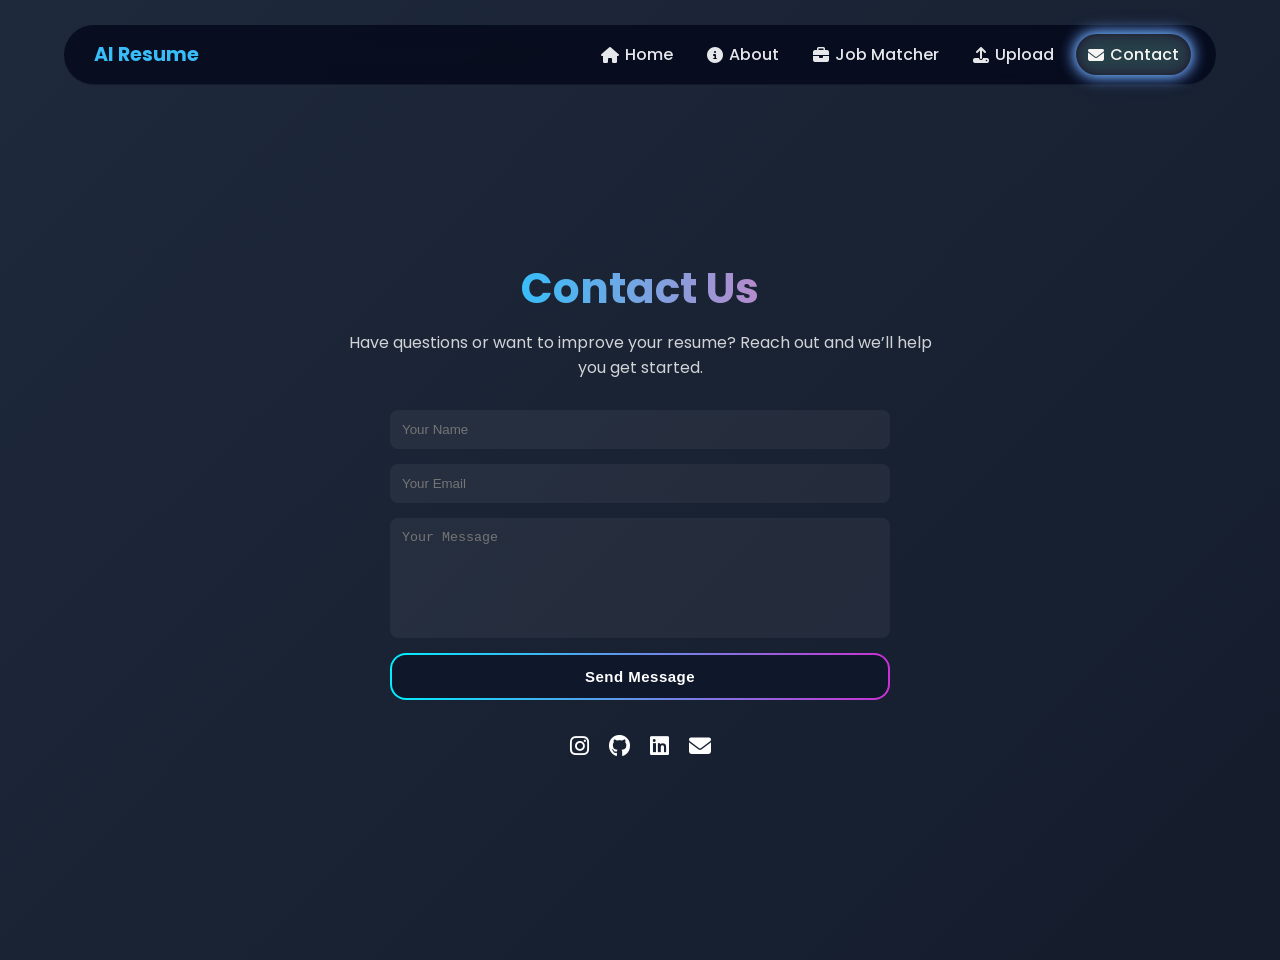
==== contact.html @ 56fcc56f "Rohit Meena" ====
<!DOCTYPE html>
<html lang="en">
<head>
  <meta charset="UTF-8">
  <meta name="viewport" content="width=device-width, initial-scale=1.0">
  <title>Contact - AI Resume Analyzer</title>
 <link rel="stylesheet" href="style.css">

  <!-- Poppins Font -->
  <link href="https://fonts.googleapis.com/css2?family=Poppins:wght@300;400;600&display=swap" rel="stylesheet">

  <!-- socialss -->
  <link rel="stylesheet" href="https://cdnjs.cloudflare.com/ajax/libs/font-awesome/6.5.0/css/all.min.css">

  <style>
    * {
      margin: 0;
      padding: 0;
      box-sizing: border-box;
    }
/* 
    body {
      font-family: 'Poppins', sans-serif;
      color: #fff;

    
      background: linear-gradient(-45deg, #020617, #0f172a, #111827, #1e293b);
      background-size: 400% 400%;
      animation: bgMove 12s ease infinite;
    }

    @keyframes bgMove {
      0% { background-position: 0% 50%; }
      50% { background-position: 100% 50%; }
      100% { background-position: 0% 50%; }
    } */

    /* 📩 Contact Section */
    .contact {
      min-height: 100vh;
      display: flex;
      flex-direction: column;
      justify-content: center;
      align-items: center;
      padding: 100px 20px;
      text-align: center;
    }

   .contact h1 {
  font-size: 42px;
  margin-bottom: 10px;

  /* 🎨 Gradient Colors */
  background: linear-gradient(270deg, #38bdf8, #818cf8, #22c55e, #f472b6, #38bdf8);
  background-size: 600% 600%;

  -webkit-background-clip: text;
  -webkit-text-fill-color: transparent;

  /* ✨ Animation */
  animation: movingGradient 6s ease infinite;
}
@keyframes movingGradient {
  0% {
    background-position: 0% 50%;
  }
  50% {
    background-position: 100% 50%;
  }
  100% {
    background-position: 0% 50%;
  }
}

    .contact p {
      max-width: 600px;
      margin-bottom: 30px;
      opacity: 0.8;
      animation: fadeUp 1.3s ease;
    }

    /* 🧾 Form */
    .contact-form {
      width: 100%;
      max-width: 500px;
      display: flex;
      flex-direction: column;
      gap: 15px;

      animation: fadeUp 1.6s ease;
    }

    .contact-form input,
    .contact-form textarea {
      padding: 12px;
      border-radius: 8px;
      border: none;
      outline: none;

      background: rgba(255,255,255,0.05);
      color: #fff;
    }

    .contact-form textarea {
      resize: none;
      height: 120px;
    }

    /* Button */
    /* =========================
   CONTACT BUTTON
========================= */

.contact-form button{

  position:relative;

  width:100%;

  padding:15px 22px;

  border:none;

  cursor:pointer;

  overflow:hidden;

  font-size:15px;
  font-weight:600;
  letter-spacing:0.5px;

  color:white;

  border-radius:16px;

  background:#0f172a;

  transition:0.35s ease;

  z-index:1;
}

/* =========================
   MOVING RGB BORDER
========================= */

.contact-form button::before{

  content:"";

  position:absolute;

  inset:-3px;

  border-radius:18px;

  background:
  linear-gradient(
    270deg,
    #00f0ff,
    #3b82f6,
    #8b5cf6,
    #ff00c8,
    #00f0ff
  );

  background-size:500% 500%;

  animation:borderMove 5s linear infinite;

  z-index:-3;

  /* RGB GLOW USING BOX SHADOW */
  box-shadow:
  0 0 12px #00f0ff,
  0 0 22px #3b82f6,
  0 0 32px #8b5cf6,
  0 0 42px #ff00c8;
}

/* INNER DARK LAYER */

.contact-form button::after{

  content:"";

  position:absolute;

  inset:2px;

  border-radius:14px;

  background:#0f172a;

  z-index:-1;
}

/* =========================
   HOVER
========================= */

.contact-form button:hover{

  transform:
  translateY(-4px)
  scale(1.02);

  /* EXTRA RGB GLOW */
  box-shadow:
  0 0 18px rgba(0,240,255,0.45),
  0 0 32px rgba(59,130,246,0.35),
  0 0 48px rgba(139,92,246,0.28),
  0 0 65px rgba(255,0,200,0.20);
}

/* CLICK */

.contact-form button:active{

  transform:scale(0.98);
}

/* =========================
   RGB MOVEMENT
========================= */

@keyframes borderMove{

  0%{
    background-position:0% 50%;
  }

  50%{
    background-position:100% 50%;
  }

  100%{
    background-position:0% 50%;
  }
}

    .contact-form button:hover {
      transform: scale(1.05);
    }

    /* 🌐 Social socialss */
    .socials {
      margin-top: 30px;
      display: flex;
      gap: 20px;
    }

    .socials a {
      font-size: 22px;
      color: #fff;
      transition: 0.3s;
    }

    /* .socials a:hover {
      color: #38bdf8;
      transform: scale(1.2);
    } */
.socials a:nth-child(1):hover i{

  transform:scale(1.2);

  background:linear-gradient(
    270deg,
    #f9ce34,
    #ee2a7b,
    #6228d7,
    #f9ce34
  );

  background-size:600% 600%;

  -webkit-background-clip:text;
  -webkit-text-fill-color:transparent;

  animation:instaMove 3s ease infinite;

  filter:drop-shadow(0 0 10px rgba(238,42,123,0.6));
}

/* MOVING COLOR */

@keyframes instaMove{

  0%{
    background-position:0% 50%;
  }

  50%{
    background-position:100% 50%;
  }

  100%{
    background-position:0% 50%;
  }
}
.socials a:nth-child(2):hover i{

  transform:scale(1.2);

  background:linear-gradient(
    270deg,
    #06b6d4,
    #3b82f6,
    #8b5cf6,
    #06b6d4
  );

  background-size:600% 600%;

  -webkit-background-clip:text;
  -webkit-text-fill-color:transparent;

  animation:githubFlow 3s ease infinite;

  filter:drop-shadow(0 0 12px rgba(59,130,246,0.7));
}

/* MOVING COLOR */

@keyframes githubFlow{

  0%{
    background-position:0% 50%;
  }

  50%{
    background-position:100% 50%;
  }

  100%{
    background-position:0% 50%;
  }
}
.socials a:nth-child(3):hover i{

  transform:scale(1.2);

  background:linear-gradient(
    270deg,
    #0ea5e9,
    #2563eb,
    #38bdf8,
    #0ea5e9
  );

  background-size:600% 600%;

  -webkit-background-clip:text;
  -webkit-text-fill-color:transparent;

  animation:linkedinFlow 3s ease infinite;

  filter:drop-shadow(0 0 12px rgba(37,99,235,0.7));
}

/* MOVING COLOR */

@keyframes linkedinFlow{

  0%{
    background-position:0% 50%;
  }

  50%{
    background-position:100% 50%;
  }

  100%{
    background-position:0% 50%;
  }
}
.socials a:nth-child(4):hover i{

  transform:scale(1.2);

  background:linear-gradient(
    270deg,
    #ea4335,
    #fbbc05,
    #34a853,
    #4285f4,
    #ea4335
  );

  background-size:700% 700%;

  -webkit-background-clip:text;
  -webkit-text-fill-color:transparent;

  animation:gmailFlow 3s ease infinite;

  filter:drop-shadow(0 0 12px rgba(234,67,53,0.7));
}

/* MOVING COLOR */

@keyframes gmailFlow{

  0%{
    background-position:0% 50%;
  }

  50%{
    background-position:100% 50%;
  }

  100%{
    background-position:0% 50%;
  }
}

     
    /* ✨ Animations */
    @keyframes fadeUp {
      from {
        opacity: 0;
        transform: translateY(30px);
      }
      to {
        opacity: 1;
        transform: translateY(0);
      }
    }

    /* 📱 Responsive */
    @media (max-width: 768px) {
      .contact h1 {
        font-size: 30px;
      }

      .contact p {
        font-size: 14px;
      }
    }

  </style>
</head>

<body>
<nav class="navbar"> 
  <div class="logo">
    <!-- <i class="fa-solid fa-robot"></i>--> AI Resume 
  </div>

  <ul class="nav-links">
    <li><a href="home.html"><i class="fa-solid fa-house"></i> Home</a></li>
    <li><a href="about.html" ><i class="fa-solid fa-circle-info"></i> About</a></li>

    <!-- ✅ NEW JOB MATCHER OPTION -->
    <li><a href="jobmatcher.html"><i class="fa-solid fa-briefcase"></i> Job Matcher</a></li>

    <li><a href="upload.html"><i class="fa-solid fa-upload"></i> Upload</a></li>
    <li><a href="contact.html"class="active"><i class="fa-solid fa-envelope"></i> Contact</a></li>
  </ul>

  <div class="menu-toggle" onclick="toggleMenu()">☰</div>
</nav>
<!-- 🔥 Keep your navbar here -->

<section class="contact">
  <h1>Contact Us</h1>
  <p>Have questions or want to improve your resume? Reach out and we’ll help you get started.</p>

  <form class="contact-form">
    <input type="text" placeholder="Your Name" required>
    <input type="email" placeholder="Your Email" required>
    <textarea placeholder="Your Message"></textarea>
    <button type="submit">Send Message</button>
  </form>

  <!-- Social Links -->
  <div class="socials">
    <a href="#"><i class="fa-brands fa-instagram"></i></a>
    <a href="#"><i class="fa-brands fa-github"></i></a>
    <a href="#"><i class="fa-brands fa-linkedin"></i></a>
    <a href="#"><i class="fa-solid fa-envelope"></i></a>
  </div>
</section>

</body>
</html>
---- style.css ----
@import url('https://fonts.googleapis.com/css2?family=Poppins:wght@400;600;700&display=swap');
 /* Icons */
 @import url('https://cdnjs.cloudflare.com/ajax/libs/font-awesome/6.5.0/css/all.min.css');

 * {
      margin: 0;
      padding: 0;
      box-sizing: border-box;
    }

    /* body {
      font-family: 'Poppins', sans-serif;
      color: #e5e7eb;
      background: linear-gradient(-45deg, #0f172a, #111827, #020617, #1e293b);
      background-size: 400% 400%;
      animation: gradientMove 12s ease infinite;
    }

    @keyframes gradientMove {
      0% { background-position: 0% 50%; }
      50% { background-position: 100% 50%; }
      100% { background-position: 0% 50%; }
    } */
     body {
      font-family: 'Poppins', sans-serif;
      color: #fff;

      /* 🌌 Animated Background */
      background: linear-gradient(-45deg, #020617, #0f172a, #111827, #1e293b);
      background-size: 400% 400%;
      animation: bgMove 12s ease infinite;
    }

    @keyframes bgMove {
      0% { background-position: 0% 50%; }
      50% { background-position: 100% 50%; }
      100% { background-position: 0% 50%; }
    }

  /* 🔥 Navbar */
.navbar {
  position: sticky;
  top: 25px;
    padding: 0px 10px ;

  z-index: 1100;
left: 5%;
  display: flex;
  justify-content: space-between;
  align-items: center;
 width: 90%;
  height: 60px;
  /* padding: 15px 25px; */

  background:rgba(2,6,23,0.75);
  backdrop-filter: blur(10px);
  border-bottom:1px solid rgba(255,255,255,0.05);

  border-radius: 40PX ;
  animation: fadeSlide 1.5s ease;
}
nav-links a::after{
  content:"";

  position:absolute;

  left:0;
  bottom:-6px;

  width:0%;
  height:2px;

  background:#38bdf8;

  transition:0.3s;
}

.nav-links a:hover::after,
.nav-links a.active::after{
  width:100%;
}
/* Logo */
.logo {
  font-size: 1.2rem;
  font-weight: 700;
  color: #38bdf8;
  padding-left: 20px;
}

/* .logo i {
  margin-right: 8px;
} */

/* Links */
.nav-links {
  list-style: none;
  display: flex;
  gap: 10px;
  padding-right: 15px;
}

.nav-links a {
  text-decoration: none;
  color: #e5e7eb;
  font-weight: 500;

  padding: 8px 12px;
  border-radius: 8px;

  display: flex;
  align-items: center;
  gap: 6px;
transition: all 0.7s ease;
  /* transition: all 0.3s ease; */
  position: relative;
}

/* ✨ Hover Pop Effect */
.nav-links a:hover {
  color: #f5fcff;
  transform: translateY(-6px) scale(1.05);
  background: rgba(30, 30, 30, 0.396);
  border-radius: 50px;
  /* filter: drop-shadow(0 0 10px #8a5cff) drop-shadow(0 0 20px #8a5cff); */
}

/* 🔥 Active */
/* .nav-links .active {
  color: #fb1f1f;
} */
.nav-links a.active {
  color: #f7f4f4;
  background: rgba(18, 12, 12, 0.745);
  border-radius: 50px;
  filter: drop-shadow(0 0 8px #5cfffa) drop-shadow(0 0 5px #7d5cff);
}
/* Glow */
.nav-links a:hover::after {
  content: "";
  position: absolute;
  inset: 0;
  border-radius: 40px;
  box-shadow: 0 0 8px #5cfffa,
  0 0 5px #7d5cff;
  z-index: -1;
}

/* Mobile Menu */
.menu-toggle {
  display: none;
  font-size: 1.5rem;
  cursor: pointer;
}

/* 📱 Responsive */
@media (max-width: 768px) {
  .nav-links {
    position: absolute;
    top: 60px;
    right: 0;

    background: rgba(15, 23, 42, 0.95);
    width: 200px;
    flex-direction: column;
    text-align: center;

    display: none;
    padding: 20px;
    border-radius: 10px;
  }

  .nav-links.show {
    display: flex;
  }

  .menu-toggle {
    display: block;
  }
}
.contact {
  /* padding: 80px 50px;
    text-align: center;
    font-style: none; */
  min-height: 100vh;
  display: flex;
  flex-direction: column;
  justify-content: center;
  align-items: center;
  text-align: center;
  padding: 100px 20px;
  color: #fff;
  animation: fadeIn 2s ease;

}

@keyframes fadeIn {
  from {
    opacity: 0;
    transform: translateY(20px);
  }

  to {
    opacity: 1;
    transform: translateY(0);
  }
}

.contact h2 {
  font-size: 44px;
  font-weight: 700;
  margin-top: 75px;
  margin-bottom: 25px;
  background: linear-gradient(270deg, #ff00ff, #8a2be2, #00ffff, #ff00ff);
  background-size: 600% 600%;
  -webkit-background-clip: text;
  -webkit-text-fill-color: transparent;
  animation: textGradient 6s ease infinite;
}

@keyframes textGradient {
  0% {
    background-position: 0% 50%;
  }

  50% {
    background-position: 100% 50%;
  }

  100% {
    background-position: 0% 50%;
  }
}
.para p {
  font-size: 18px;
  max-width: 700px;
  line-height: 1.6;
  color: rgba(255, 255, 255, 0.85);
  margin-bottom: 50px;
}

.para p {
  filter: drop-shadow(0 0 20px #8a5cff) drop-shadow(0 0 50px #8a5cff);
}

/* ===== SOCIAL conta.icon  for about ===== */
.icon {
  display: flex;
  justify-content: center;
  align-items: center;
  gap: 22px;
  margin-top: 25px;

}

.icon img {
  width: 32px;
  /* perfect footer size */
  height: 32px;
  border-radius: 8px;
  /* soft corners */
  transition: all 0.3s ease;
  opacity: 0.95;
}

/* Hover Glow: matches the app color, not neon */
.icon a:nth-child(1):hover img {
  /* Instagram */
  box-shadow: 0 0 12px #e1306c;
}

.icon a:nth-child(2):hover img {
  /* GitHub */
  box-shadow: 0 0 12px #ffffff;
}

.icon a:nth-child(3):hover img {
  /* LinkedIn */
  box-shadow: 0 0 12px #0077b5;
}

.icon a:nth-child(4):hover img {
  /* Gmail */
  box-shadow: 0 0 12px #d93025;
}

/* Slight Zoom on Hover */
.icon a img:hover {
  transform: scale(1.15);
  opacity: 1;
}
/* =========================
   📱 Mobile (≤480px)
========================= */
@media (max-width: 480px) {

  .contact {
    padding: 80px 15px;
  }

  .contact h2 {
    font-size: 28px;
    margin-top: 40px;
  }

  .para p {
    font-size: 14px;
    max-width: 100%;
    padding: 0 10px;
  }

  .icon {
    gap: 15px;
    flex-wrap: wrap;
  }

  .icon img {
    width: 26px;
    height: 26px;
  }

  /* Navbar */
  .navbar {
    padding: 10px 15px;
  }

  .logo {
    font-size: 1rem;
  }
}


/* =========================
   📲 Tablet (481px - 768px)
========================= */
@media (min-width: 481px) and (max-width: 768px) {

  .contact {
    padding: 90px 25px;
  }

  .contact h2 {
    font-size: 34px;
  }

  .para p {
    font-size: 16px;
    max-width: 600px;
  }

  .icon {
    gap: 18px;
  }

  .icon img {
    width: 28px;
    height: 28px;
  }

  .navbar {
    padding: 12px 20px;
  }
}


/* =========================
   💻 Small Laptop (769px - 1024px)
========================= */
@media (min-width: 769px) and (max-width: 1024px) {

  .contact {
    padding: 100px 40px;
  }

  .contact h2 {
    font-size: 38px;
  }

  .para p {
    font-size: 17px;
    max-width: 650px;
  }

  .icon img {
    width: 30px;
    height: 30px;
  }
}


/* =========================
   🖥️ Large Screens (≥1025px)
========================= */
@media (min-width: 1025px) {

  .contact {
    padding: 120px 60px;
  }

  .contact h2 {
    font-size: 44px;
  }

  .para p {
    font-size: 18px;
    max-width: 700px;
  }

  .icon img {
    width: 32px;
    height: 32px;
  }
}
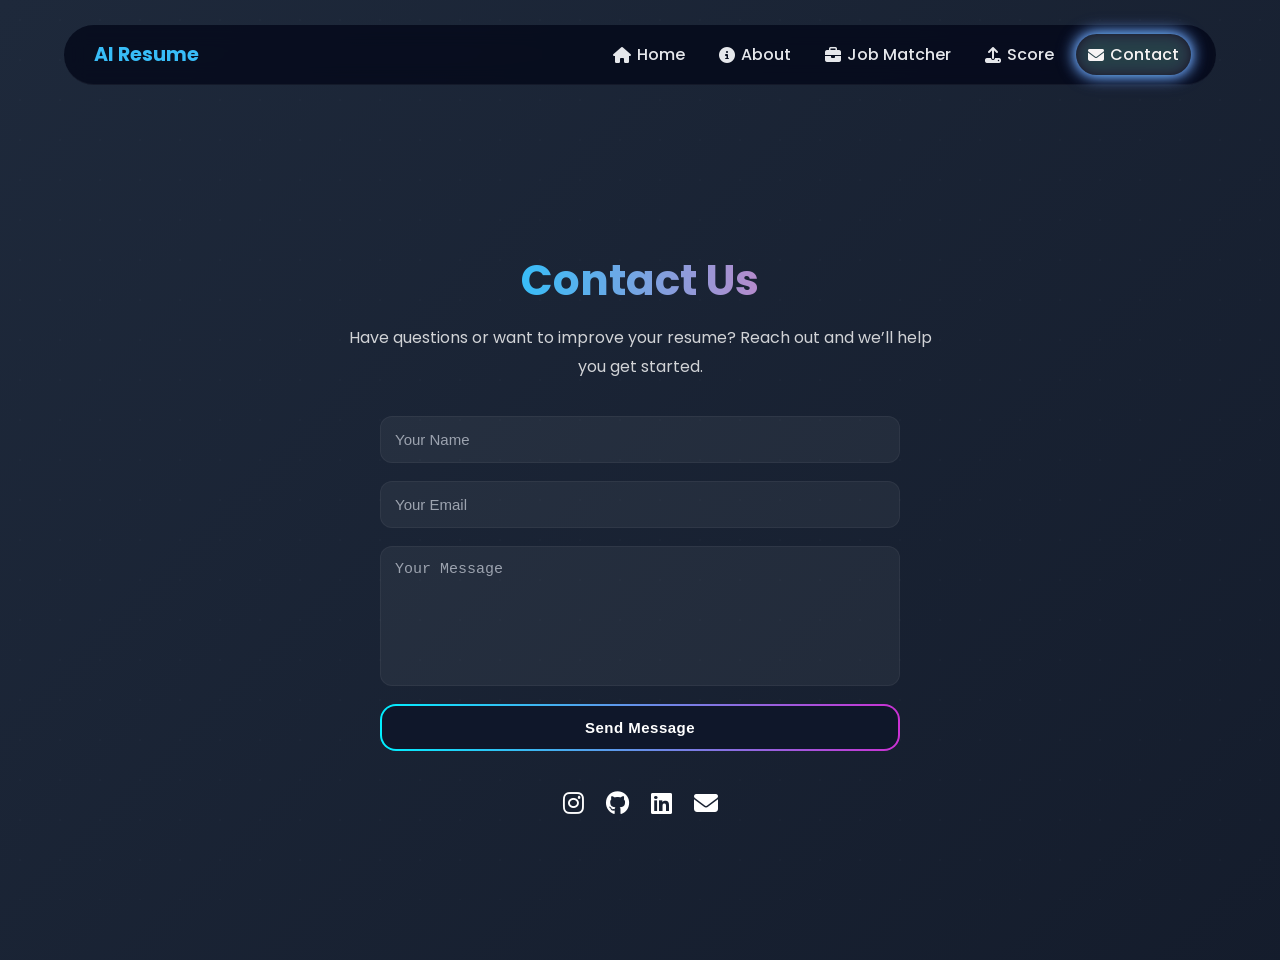
==== commit a2d2fb78: "contact.html" ====
--- a/contact.html
+++ b/contact.html
@@ -1,114 +1,265 @@
 <!DOCTYPE html>
 <html lang="en">
 <head>
-  <meta charset="UTF-8">
-  <meta name="viewport" content="width=device-width, initial-scale=1.0">
-  <title>Contact - AI Resume Analyzer</title>
- <link rel="stylesheet" href="style.css">
-
-  <!-- Poppins Font -->
-  <link href="https://fonts.googleapis.com/css2?family=Poppins:wght@300;400;600&display=swap" rel="stylesheet">
-
-  <!-- socialss -->
-  <link rel="stylesheet" href="https://cdnjs.cloudflare.com/ajax/libs/font-awesome/6.5.0/css/all.min.css">
-
-  <style>
-    * {
-      margin: 0;
-      padding: 0;
-      box-sizing: border-box;
-    }
-/* 
-    body {
-      font-family: 'Poppins', sans-serif;
-      color: #fff;
-
-    
-      background: linear-gradient(-45deg, #020617, #0f172a, #111827, #1e293b);
-      background-size: 400% 400%;
-      animation: bgMove 12s ease infinite;
-    }
-
-    @keyframes bgMove {
-      0% { background-position: 0% 50%; }
-      50% { background-position: 100% 50%; }
-      100% { background-position: 0% 50%; }
-    } */
-
-    /* 📩 Contact Section */
-    .contact {
-      min-height: 100vh;
-      display: flex;
-      flex-direction: column;
-      justify-content: center;
-      align-items: center;
-      padding: 100px 20px;
-      text-align: center;
-    }
-
-   .contact h1 {
-  font-size: 42px;
-  margin-bottom: 10px;
-
-  /* 🎨 Gradient Colors */
-  background: linear-gradient(270deg, #38bdf8, #818cf8, #22c55e, #f472b6, #38bdf8);
-  background-size: 600% 600%;
-
-  -webkit-background-clip: text;
-  -webkit-text-fill-color: transparent;
-
-  /* ✨ Animation */
-  animation: movingGradient 6s ease infinite;
-}
-@keyframes movingGradient {
-  0% {
-    background-position: 0% 50%;
-  }
-  50% {
-    background-position: 100% 50%;
-  }
-  100% {
-    background-position: 0% 50%;
-  }
-}
-
-    .contact p {
-      max-width: 600px;
-      margin-bottom: 30px;
-      opacity: 0.8;
-      animation: fadeUp 1.3s ease;
-    }
-
-    /* 🧾 Form */
-    .contact-form {
-      width: 100%;
-      max-width: 500px;
-      display: flex;
-      flex-direction: column;
-      gap: 15px;
-
-      animation: fadeUp 1.6s ease;
-    }
-
-    .contact-form input,
-    .contact-form textarea {
-      padding: 12px;
-      border-radius: 8px;
-      border: none;
-      outline: none;
-
-      background: rgba(255,255,255,0.05);
-      color: #fff;
-    }
-
-    .contact-form textarea {
-      resize: none;
-      height: 120px;
-    }
-
-    /* Button */
-    /* =========================
-   CONTACT BUTTON
+
+<meta charset="UTF-8">
+
+<meta name="viewport" content="width=device-width, initial-scale=1.0">
+
+<title>Contact - AI Resume Analyzer</title>
+
+<link rel="stylesheet" href="style.css">
+
+<!-- FONT -->
+
+<link href="https://fonts.googleapis.com/css2?family=Poppins:wght@300;400;600&display=swap" rel="stylesheet">
+
+<!-- ICONS -->
+
+<link rel="stylesheet" href="https://cdnjs.cloudflare.com/ajax/libs/font-awesome/6.5.0/css/all.min.css">
+
+<style>
+
+/* =========================
+   RESET
+========================= */
+
+*{
+  margin:0;
+  padding:0;
+  box-sizing:border-box;
+}
+
+/* =========================
+   BODY
+========================= */
+
+body{
+
+  font-family:'Poppins',sans-serif;
+
+  color:#fff;
+
+  overflow-x:hidden;
+
+  background:
+  linear-gradient(
+    -45deg,
+    #020617,
+    #0f172a,
+    #111827,
+    #1e293b
+  );
+
+  background-size:400% 400%;
+
+  animation:bgMove 12s ease infinite;
+}
+
+@keyframes bgMove{
+
+  0%{
+    background-position:0% 50%;
+  }
+
+  50%{
+    background-position:100% 50%;
+  }
+
+  100%{
+    background-position:0% 50%;
+  }
+}
+
+/* =========================
+   DOTS
+========================= */
+
+body::before{
+
+  content:"";
+
+  position:fixed;
+  inset:0;
+
+  background-image:
+  radial-gradient(
+    rgba(255,255,255,0.10) 1px,
+    transparent 1px
+  );
+
+  background-size:40px 40px;
+
+  opacity:0.16;
+
+  z-index:-5;
+}
+
+/* =========================
+   MOBILE MENU
+========================= */
+
+.menu-toggle{
+
+  display:none;
+
+  font-size:28px;
+
+  cursor:pointer;
+}
+
+/* =========================
+   CONTACT SECTION
+========================= */
+
+.contact{
+
+  min-height:100vh;
+
+  display:flex;
+
+  flex-direction:column;
+
+  justify-content:center;
+
+  align-items:center;
+
+  padding:120px 20px 70px;
+
+  text-align:center;
+}
+
+/* =========================
+   HEADING
+========================= */
+
+.contact h1{
+
+  font-size:42px;
+
+  margin-bottom:12px;
+
+  background:
+  linear-gradient(
+    270deg,
+    #38bdf8,
+    #818cf8,
+    #22c55e,
+    #f472b6,
+    #38bdf8
+  );
+
+  background-size:600% 600%;
+
+  -webkit-background-clip:text;
+
+  -webkit-text-fill-color:transparent;
+
+  animation:movingGradient 6s ease infinite;
+}
+
+@keyframes movingGradient{
+
+  0%{
+    background-position:0% 50%;
+  }
+
+  50%{
+    background-position:100% 50%;
+  }
+
+  100%{
+    background-position:0% 50%;
+  }
+}
+
+.contact p{
+
+  max-width:600px;
+
+  margin-bottom:35px;
+
+  opacity:0.8;
+
+  line-height:1.8;
+
+  animation:fadeUp 1.3s ease;
+}
+
+/* =========================
+   FORM
+========================= */
+
+.contact-form{
+
+  width:100%;
+
+  max-width:520px;
+
+  display:flex;
+
+  flex-direction:column;
+
+  gap:18px;
+
+  animation:fadeUp 1.6s ease;
+}
+
+/* INPUTS */
+
+.contact-form input,
+.contact-form textarea{
+
+  padding:14px;
+
+  border-radius:12px;
+
+  border:none;
+
+  outline:none;
+
+  background:
+  rgba(255,255,255,0.05);
+
+  color:#fff;
+
+  font-size:15px;
+
+  transition:0.3s;
+
+  border:
+  1px solid rgba(255,255,255,0.05);
+}
+
+.contact-form input:focus,
+.contact-form textarea:focus{
+
+  border:
+  1px solid rgba(56,189,248,0.4);
+
+  box-shadow:
+  0 0 15px rgba(56,189,248,0.18);
+}
+
+/* PLACEHOLDER */
+
+.contact-form input::placeholder,
+.contact-form textarea::placeholder{
+
+  color:#9ca3af;
+}
+
+/* TEXTAREA */
+
+.contact-form textarea{
+
+  resize:none;
+
+  min-height:140px;
+}
+
+/* =========================
+   BUTTON
 ========================= */
 
 .contact-form button{
@@ -127,6 +278,7 @@
 
   font-size:15px;
   font-weight:600;
+
   letter-spacing:0.5px;
 
   color:white;
@@ -140,9 +292,7 @@
   z-index:1;
 }
 
-/* =========================
-   MOVING RGB BORDER
-========================= */
+/* RGB BORDER */
 
 .contact-form button::before{
 
@@ -170,7 +320,6 @@
 
   z-index:-3;
 
-  /* RGB GLOW USING BOX SHADOW */
   box-shadow:
   0 0 12px #00f0ff,
   0 0 22px #3b82f6,
@@ -178,7 +327,7 @@
   0 0 42px #ff00c8;
 }
 
-/* INNER DARK LAYER */
+/* INNER */
 
 .contact-form button::after{
 
@@ -195,9 +344,7 @@
   z-index:-1;
 }
 
-/* =========================
-   HOVER
-========================= */
+/* HOVER */
 
 .contact-form button:hover{
 
@@ -205,7 +352,6 @@
   translateY(-4px)
   scale(1.02);
 
-  /* EXTRA RGB GLOW */
   box-shadow:
   0 0 18px rgba(0,240,255,0.45),
   0 0 32px rgba(59,130,246,0.35),
@@ -220,9 +366,7 @@
   transform:scale(0.98);
 }
 
-/* =========================
-   RGB MOVEMENT
-========================= */
+/* RGB ANIMATION */
 
 @keyframes borderMove{
 
@@ -239,32 +383,40 @@
   }
 }
 
-    .contact-form button:hover {
-      transform: scale(1.05);
-    }
-
-    /* 🌐 Social socialss */
-    .socials {
-      margin-top: 30px;
-      display: flex;
-      gap: 20px;
-    }
-
-    .socials a {
-      font-size: 22px;
-      color: #fff;
-      transition: 0.3s;
-    }
-
-    /* .socials a:hover {
-      color: #38bdf8;
-      transform: scale(1.2);
-    } */
+/* =========================
+   SOCIALS
+========================= */
+
+.socials{
+
+  margin-top:35px;
+
+  display:flex;
+
+  gap:22px;
+
+  flex-wrap:wrap;
+
+  justify-content:center;
+}
+
+.socials a{
+
+  font-size:24px;
+
+  color:#fff;
+
+  transition:0.3s;
+}
+
+/* INSTAGRAM */
+
 .socials a:nth-child(1):hover i{
 
   transform:scale(1.2);
 
-  background:linear-gradient(
+  background:
+  linear-gradient(
     270deg,
     #f9ce34,
     #ee2a7b,
@@ -275,14 +427,14 @@
   background-size:600% 600%;
 
   -webkit-background-clip:text;
+
   -webkit-text-fill-color:transparent;
 
   animation:instaMove 3s ease infinite;
 
-  filter:drop-shadow(0 0 10px rgba(238,42,123,0.6));
-}
-
-/* MOVING COLOR */
+  filter:
+  drop-shadow(0 0 10px rgba(238,42,123,0.6));
+}
 
 @keyframes instaMove{
 
@@ -298,11 +450,15 @@
     background-position:0% 50%;
   }
 }
+
+/* GITHUB */
+
 .socials a:nth-child(2):hover i{
 
   transform:scale(1.2);
 
-  background:linear-gradient(
+  background:
+  linear-gradient(
     270deg,
     #06b6d4,
     #3b82f6,
@@ -313,14 +469,14 @@
   background-size:600% 600%;
 
   -webkit-background-clip:text;
+
   -webkit-text-fill-color:transparent;
 
   animation:githubFlow 3s ease infinite;
 
-  filter:drop-shadow(0 0 12px rgba(59,130,246,0.7));
-}
-
-/* MOVING COLOR */
+  filter:
+  drop-shadow(0 0 12px rgba(59,130,246,0.7));
+}
 
 @keyframes githubFlow{
 
@@ -336,11 +492,15 @@
     background-position:0% 50%;
   }
 }
+
+/* LINKEDIN */
+
 .socials a:nth-child(3):hover i{
 
   transform:scale(1.2);
 
-  background:linear-gradient(
+  background:
+  linear-gradient(
     270deg,
     #0ea5e9,
     #2563eb,
@@ -351,14 +511,14 @@
   background-size:600% 600%;
 
   -webkit-background-clip:text;
+
   -webkit-text-fill-color:transparent;
 
   animation:linkedinFlow 3s ease infinite;
 
-  filter:drop-shadow(0 0 12px rgba(37,99,235,0.7));
-}
-
-/* MOVING COLOR */
+  filter:
+  drop-shadow(0 0 12px rgba(37,99,235,0.7));
+}
 
 @keyframes linkedinFlow{
 
@@ -374,11 +534,15 @@
     background-position:0% 50%;
   }
 }
+
+/* GMAIL */
+
 .socials a:nth-child(4):hover i{
 
   transform:scale(1.2);
 
-  background:linear-gradient(
+  background:
+  linear-gradient(
     270deg,
     #ea4335,
     #fbbc05,
@@ -390,14 +554,14 @@
   background-size:700% 700%;
 
   -webkit-background-clip:text;
+
   -webkit-text-fill-color:transparent;
 
   animation:gmailFlow 3s ease infinite;
 
-  filter:drop-shadow(0 0 12px rgba(234,67,53,0.7));
-}
-
-/* MOVING COLOR */
+  filter:
+  drop-shadow(0 0 12px rgba(234,67,53,0.7));
+}
 
 @keyframes gmailFlow{
 
@@ -414,73 +578,265 @@
   }
 }
 
-     
-    /* ✨ Animations */
-    @keyframes fadeUp {
-      from {
-        opacity: 0;
-        transform: translateY(30px);
-      }
-      to {
-        opacity: 1;
-        transform: translateY(0);
-      }
-    }
-
-    /* 📱 Responsive */
-    @media (max-width: 768px) {
-      .contact h1 {
-        font-size: 30px;
-      }
-
-      .contact p {
-        font-size: 14px;
-      }
-    }
-
-  </style>
+/* =========================
+   FADE UP
+========================= */
+
+@keyframes fadeUp{
+
+  from{
+
+    opacity:0;
+
+    transform:translateY(30px);
+  }
+
+  to{
+
+    opacity:1;
+
+    transform:translateY(0);
+  }
+}
+
+/* =========================
+   RESPONSIVE
+========================= */
+
+/* MOBILE MENU */
+
+@media(max-width:900px){
+
+  .menu-toggle{
+
+    display:block;
+  }
+
+  .nav-links{
+
+    position:absolute;
+
+    top:80px;
+    right:20px;
+
+    background:#081120;
+
+    flex-direction:column;
+
+    width:220px;
+
+    padding:20px;
+
+    border-radius:16px;
+
+    display:none;
+
+    z-index:999;
+  }
+
+  .nav-links.show{
+
+    display:flex;
+  }
+}
+
+/* TABLET */
+
+@media(max-width:768px){
+
+  .contact{
+
+    padding:110px 18px 60px;
+  }
+
+  .contact h1{
+
+    font-size:32px;
+  }
+
+  .contact p{
+
+    font-size:14px;
+  }
+
+  .contact-form{
+
+    max-width:100%;
+  }
+
+  .socials{
+
+    gap:18px;
+  }
+
+  .socials a{
+
+    font-size:22px;
+  }
+}
+
+/* SMALL MOBILE */
+
+@media(max-width:480px){
+
+  .contact h1{
+
+    font-size:28px;
+  }
+
+  .contact p{
+
+    font-size:13px;
+  }
+
+  .contact-form input,
+  .contact-form textarea{
+
+    font-size:14px;
+  }
+
+  .contact-form button{
+
+    font-size:14px;
+  }
+
+  .socials a{
+
+    font-size:20px;
+  }
+}
+
+</style>
 </head>
 
 <body>
+
+<!-- NAVBAR -->
+
 <nav class="navbar"> 
+
   <div class="logo">
-    <!-- <i class="fa-solid fa-robot"></i>--> AI Resume 
+    AI Resume 
   </div>
 
-  <ul class="nav-links">
-    <li><a href="home.html"><i class="fa-solid fa-house"></i> Home</a></li>
-    <li><a href="about.html" ><i class="fa-solid fa-circle-info"></i> About</a></li>
-
-    <!-- ✅ NEW JOB MATCHER OPTION -->
-    <li><a href="jobmatcher.html"><i class="fa-solid fa-briefcase"></i> Job Matcher</a></li>
-
-    <li><a href="upload.html"><i class="fa-solid fa-upload"></i> Upload</a></li>
-    <li><a href="contact.html"class="active"><i class="fa-solid fa-envelope"></i> Contact</a></li>
+  <ul class="nav-links" id="navLinks">
+
+    <li>
+      <a href="home.html">
+        <i class="fa-solid fa-house"></i> Home
+      </a>
+    </li>
+
+    <li>
+      <a href="about.html">
+        <i class="fa-solid fa-circle-info"></i> About
+      </a>
+    </li>
+
+    <li>
+      <a href="jobmatcher.html">
+        <i class="fa-solid fa-briefcase"></i> Job Matcher
+      </a>
+    </li>
+
+    <li>
+      <a href="upload.html">
+        <i class="fa-solid fa-upload"></i> Score
+      </a>
+    </li>
+
+    <li>
+      <a href="contact.html" class="active">
+        <i class="fa-solid fa-envelope"></i> Contact
+      </a>
+    </li>
+
   </ul>
 
-  <div class="menu-toggle" onclick="toggleMenu()">☰</div>
+  <!-- MENU -->
+
+  <div class="menu-toggle" onclick="toggleMenu()">
+    ☰
+  </div>
+
 </nav>
-<!-- 🔥 Keep your navbar here -->
+
+<!-- CONTACT -->
 
 <section class="contact">
-  <h1>Contact Us</h1>
-  <p>Have questions or want to improve your resume? Reach out and we’ll help you get started.</p>
+
+  <h1>
+    Contact Us
+  </h1>
+
+  <p>
+    Have questions or want to improve your resume?
+    Reach out and we’ll help you get started.
+  </p>
+
+  <!-- FORM -->
 
   <form class="contact-form">
-    <input type="text" placeholder="Your Name" required>
-    <input type="email" placeholder="Your Email" required>
-    <textarea placeholder="Your Message"></textarea>
-    <button type="submit">Send Message</button>
+
+    <input
+      type="text"
+      placeholder="Your Name"
+      required
+    >
+
+    <input
+      type="email"
+      placeholder="Your Email"
+      required
+    >
+
+    <textarea
+      placeholder="Your Message"
+    ></textarea>
+
+    <button type="submit">
+      Send Message
+    </button>
+
   </form>
 
-  <!-- Social Links -->
+  <!-- SOCIALS -->
+
   <div class="socials">
-    <a href="#"><i class="fa-brands fa-instagram"></i></a>
-    <a href="#"><i class="fa-brands fa-github"></i></a>
-    <a href="#"><i class="fa-brands fa-linkedin"></i></a>
-    <a href="#"><i class="fa-solid fa-envelope"></i></a>
+
+    <a href="#">
+      <i class="fa-brands fa-instagram"></i>
+    </a>
+
+    <a href="#">
+      <i class="fa-brands fa-github"></i>
+    </a>
+
+    <a href="#">
+      <i class="fa-brands fa-linkedin"></i>
+    </a>
+
+    <a href="#">
+      <i class="fa-solid fa-envelope"></i>
+    </a>
+
   </div>
+
 </section>
 
+<!-- MOBILE MENU JS -->
+
+<script>
+
+function toggleMenu(){
+
+  document
+  .getElementById("navLinks")
+  .classList
+  .toggle("show");
+}
+
+</script>
+
 </body>
-</html>+</html>
--- a/style.css
+++ b/style.css
@@ -8,19 +8,6 @@
       box-sizing: border-box;
     }
 
-    /* body {
-      font-family: 'Poppins', sans-serif;
-      color: #e5e7eb;
-      background: linear-gradient(-45deg, #0f172a, #111827, #020617, #1e293b);
-      background-size: 400% 400%;
-      animation: gradientMove 12s ease infinite;
-    }
-
-    @keyframes gradientMove {
-      0% { background-position: 0% 50%; }
-      50% { background-position: 100% 50%; }
-      100% { background-position: 0% 50%; }
-    } */
      body {
       font-family: 'Poppins', sans-serif;
       color: #fff;
@@ -409,4 +396,4 @@
     width: 32px;
     height: 32px;
   }
-}+}
